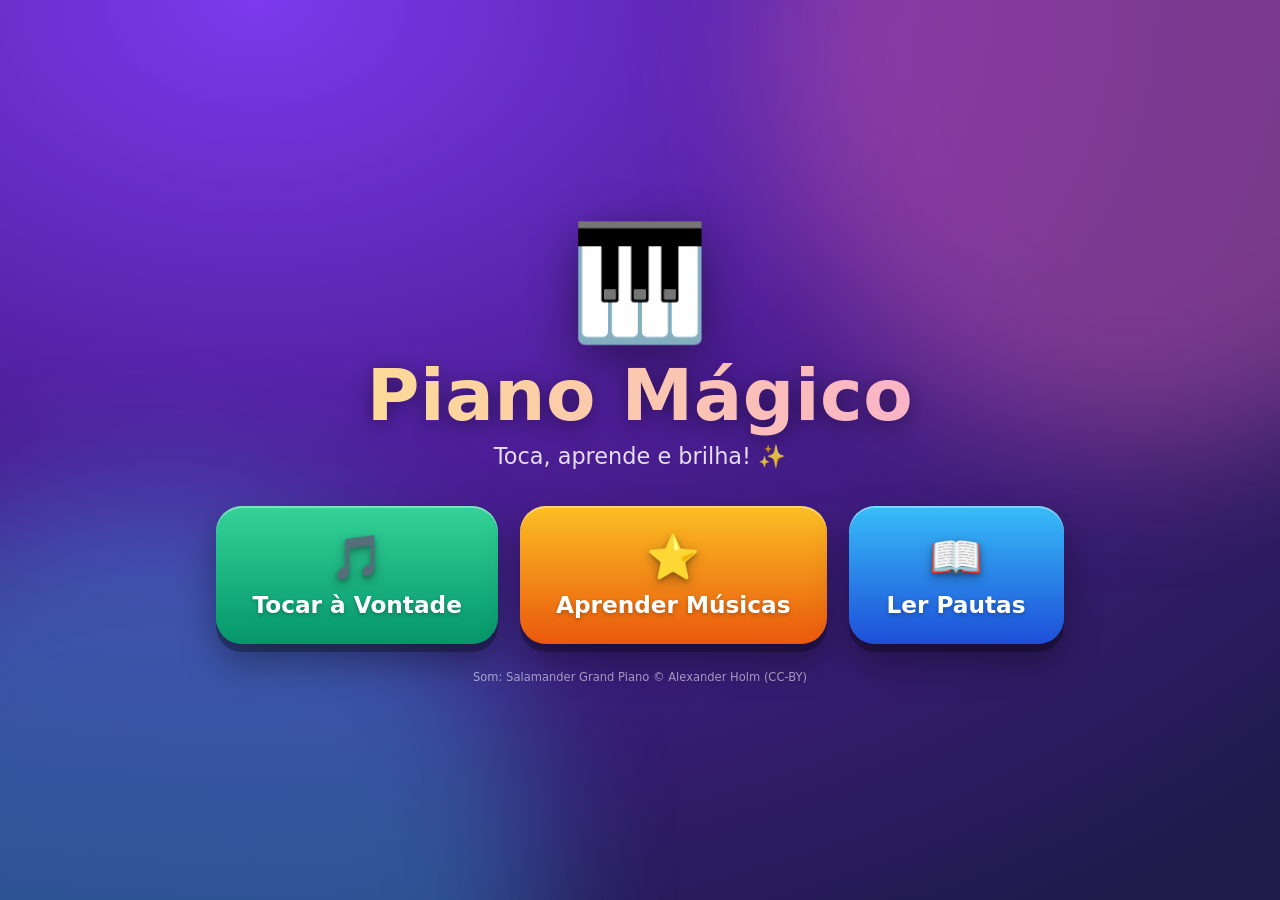
==== index.html @ bbf4ed82 "deploy: Piano Mágico 77d2bf1d482263c0da477a4cc61a22835049cd45" ====
<!DOCTYPE html>
<html lang="pt">
<head>
  <meta charset="UTF-8">
  <meta name="viewport" content="width=device-width, initial-scale=1.0, maximum-scale=1.0, user-scalable=no, viewport-fit=cover">
  <title>Piano Mágico 🎹</title>
  <meta name="description" content="Um piano divertido para crianças aprenderem a tocar as primeiras músicas.">
  <meta name="theme-color" content="#4c1d95">
  <link rel="manifest" href="manifest.webmanifest">
  <link rel="icon" href="icons/icon-192.png">
  <link rel="apple-touch-icon" href="icons/apple-touch-icon.png">
  <meta name="apple-mobile-web-app-capable" content="yes">
  <meta name="mobile-web-app-capable" content="yes">
  <meta name="apple-mobile-web-app-status-bar-style" content="black-translucent">
  <meta name="apple-mobile-web-app-title" content="Piano Mágico">
  <link rel="stylesheet" href="styles.css">
</head>
<body>

  <!-- Fundo animado -->
  <div class="bg" id="bg" aria-hidden="true"></div>

  <!-- Ecrã inicial -->
  <section id="screen-home" class="screen active">
    <div class="home-inner">
      <div class="mascot" aria-hidden="true">🎹</div>
      <h1 class="logo">Piano Mágico</h1>
      <p class="tagline">Toca, aprende e brilha! ✨</p>
      <div class="home-buttons">
        <button class="big-btn btn-free" id="btn-free">
          <span class="big-emoji">🎵</span>
          <span>Tocar à Vontade</span>
        </button>
        <button class="big-btn btn-learn" id="btn-learn">
          <span class="big-emoji">⭐</span>
          <span>Aprender Músicas</span>
        </button>
        <button class="big-btn btn-read" id="btn-read">
          <span class="big-emoji">📖</span>
          <span>Ler Pautas</span>
        </button>
      </div>
      <p class="credit">Som: Salamander Grand Piano © Alexander Holm (CC-BY)</p>
    </div>
  </section>

  <!-- Escolher música -->
  <section id="screen-songs" class="screen">
    <header class="bar">
      <button class="icon-btn" data-goto="home" aria-label="Voltar">⬅️</button>
      <h2>Escolhe uma música</h2>
      <span class="bar-spacer"></span>
    </header>
    <div id="song-list" class="song-list"></div>
  </section>

  <!-- Lições de leitura -->
  <section id="screen-lessons" class="screen">
    <header class="bar">
      <button class="icon-btn" data-goto="home" aria-label="Voltar">⬅️</button>
      <h2>Aprender a ler pautas</h2>
      <span class="bar-spacer"></span>
    </header>
    <div id="lesson-list" class="song-list"></div>
  </section>

  <!-- Piano -->
  <section id="screen-piano" class="screen">
    <header class="bar piano-bar">
      <button class="icon-btn" id="btn-back-piano" aria-label="Voltar">⬅️</button>
      <div id="learn-info" class="learn-info hidden">
        <div class="learn-title-row">
          <span id="learn-title" class="learn-title"></span>
          <span id="hand-badge" class="hand-badge"></span>
          <span id="learn-count" class="learn-count"></span>
        </div>
        <div class="progress"><div id="progress-fill" class="progress-fill"></div></div>
      </div>
      <h2 id="free-title" class="free-title">Toca à vontade! 🎵</h2>
      <span class="bar-spacer"></span>
      <button class="icon-btn" id="btn-demo" title="Ouvir a música">👂</button>
      <button class="icon-btn" id="btn-restart" title="Recomeçar">🔄</button>
      <button class="icon-btn" id="btn-view" title="Modo pauta">🎼</button>
      <button class="icon-btn" id="btn-mic" title="Ouvir o teu piano (microfone)">🎤</button>
      <button class="icon-btn" id="btn-labels" title="Nomes das notas">🏷️</button>
    </header>
    <div class="staff-wrap hidden" id="staff-wrap"></div>
    <div class="kb-scroll" id="kb-scroll">
      <div class="kb-inner" id="kb-inner">
        <div class="note-lane" id="note-lane" aria-hidden="true"></div>
        <div class="keyboard" id="keyboard"></div>
      </div>
    </div>
  </section>

  <!-- Festa de parabéns -->
  <div id="celebrate" class="celebrate hidden">
    <div class="celebrate-card">
      <div class="celebrate-emoji">🎉</div>
      <h2>Parabéns!</h2>
      <p id="celebrate-song"></p>
      <div id="celebrate-stars" class="celebrate-stars"></div>
      <div class="celebrate-buttons">
        <button class="big-btn btn-free" id="btn-again">🔄 Outra vez</button>
        <button class="big-btn btn-learn" id="btn-more-songs">🎶 Mais músicas</button>
      </div>
    </div>
  </div>

  <script src="app.js"></script>
</body>
</html>
---- styles.css ----
* { box-sizing: border-box; -webkit-tap-highlight-color: transparent; }

:root {
  --bg1: #1e1b4b;
  --bg2: #4c1d95;
  --bg3: #7c3aed;
  --glass: rgba(255, 255, 255, .12);
  --glass-border: rgba(255, 255, 255, .22);
  --white-key-w: clamp(54px, 7.5vw, 92px);
}

html, body {
  margin: 0;
  height: 100%;
  overflow: hidden;
  font-family: ui-rounded, "SF Pro Rounded", "Comic Sans MS", "Chalkboard SE", "Segoe UI", system-ui, sans-serif;
  background: radial-gradient(120% 120% at 20% 0%, var(--bg3) 0%, var(--bg2) 45%, var(--bg1) 100%);
  color: #fff;
  user-select: none;
  -webkit-user-select: none;
  touch-action: manipulation;
}

.hidden { display: none !important; }

/* ---------- Fundo animado ---------- */
.bg {
  position: fixed;
  inset: 0;
  overflow: hidden;
  pointer-events: none;
  z-index: 0;
}
.bg::before, .bg::after {
  content: "";
  position: absolute;
  width: 60vmax;
  height: 60vmax;
  border-radius: 50%;
  filter: blur(70px);
  opacity: .35;
  animation: blob 18s ease-in-out infinite alternate;
}
.bg::before { background: #f472b6; top: -25vmax; right: -20vmax; }
.bg::after  { background: #38bdf8; bottom: -28vmax; left: -18vmax; animation-delay: -9s; }
@keyframes blob {
  to { transform: translate(6vmax, 5vmax) scale(1.15); }
}
.bg-note {
  position: absolute;
  bottom: -12%;
  opacity: 0;
  animation: floatNote linear infinite;
}
@keyframes floatNote {
  5%  { opacity: .5; }
  50% { transform: translateY(-55vh) translateX(3vw) rotate(12deg); }
  95% { opacity: .4; }
  100% { transform: translateY(-115vh) translateX(-2vw) rotate(-10deg); opacity: 0; }
}

.screen {
  position: absolute;
  inset: 0;
  display: none;
  flex-direction: column;
  padding-top: env(safe-area-inset-top);
  z-index: 1;
}
.screen.active { display: flex; }

/* ---------- Ecrã inicial ---------- */
.home-inner {
  margin: auto;
  text-align: center;
  padding: 24px;
}
.mascot {
  font-size: clamp(4rem, 14vw, 7rem);
  animation: mascotBounce 2.4s ease-in-out infinite;
  filter: drop-shadow(0 14px 24px rgba(0, 0, 0, .45));
}
@keyframes mascotBounce {
  0%, 100% { transform: translateY(0) rotate(-4deg); }
  50%      { transform: translateY(-14px) rotate(4deg); }
}
.logo {
  font-size: clamp(2.4rem, 9vw, 4.5rem);
  margin: 4px 0 6px;
  letter-spacing: .5px;
  background: linear-gradient(90deg, #fde68a, #f9a8d4, #93c5fd, #fde68a);
  background-size: 300% 100%;
  -webkit-background-clip: text;
  background-clip: text;
  -webkit-text-fill-color: transparent;
  animation: shimmer 6s linear infinite;
  filter: drop-shadow(0 4px 10px rgba(0, 0, 0, .4));
}
@keyframes shimmer { to { background-position: 300% 0; } }
.tagline {
  font-size: clamp(1rem, 3.5vw, 1.4rem);
  opacity: .85;
  margin: 0 0 36px;
}
.home-buttons {
  display: flex;
  gap: 22px;
  justify-content: center;
  flex-wrap: wrap;
}
.credit {
  margin: 26px 0 0;
  font-size: .72rem;
  opacity: .55;
}

.big-btn {
  position: relative;
  overflow: hidden;
  display: flex;
  flex-direction: column;
  align-items: center;
  gap: 8px;
  font: inherit;
  font-size: clamp(1.1rem, 3vw, 1.45rem);
  font-weight: 800;
  color: #fff;
  text-shadow: 0 2px 4px rgba(0, 0, 0, .25);
  border: none;
  border-radius: 26px;
  padding: 26px 36px;
  min-width: 215px;
  cursor: pointer;
  box-shadow: inset 0 2px 0 rgba(255, 255, 255, .35), 0 8px 0 rgba(0, 0, 0, .28), 0 18px 36px rgba(0, 0, 0, .35);
  transition: transform .1s, box-shadow .1s;
}
.big-btn::after {
  content: "";
  position: absolute;
  top: -120%;
  left: -60%;
  width: 40%;
  height: 340%;
  background: rgba(255, 255, 255, .35);
  transform: rotate(25deg);
  animation: shine 3.5s ease-in-out infinite;
}
@keyframes shine {
  0%, 60% { left: -60%; }
  100%    { left: 160%; }
}
.big-btn:active {
  transform: translateY(6px);
  box-shadow: inset 0 2px 0 rgba(255, 255, 255, .35), 0 2px 0 rgba(0, 0, 0, .28), 0 8px 16px rgba(0, 0, 0, .3);
}
.btn-free  { background: linear-gradient(180deg, #34d399, #059669); }
.btn-learn { background: linear-gradient(180deg, #fbbf24, #ea580c); }
.btn-read  { background: linear-gradient(180deg, #38bdf8, #1d4ed8); }
.big-emoji { font-size: 2.7rem; filter: drop-shadow(0 4px 6px rgba(0, 0, 0, .3)); }

/* Ecrãs baixos (telemóvel na horizontal): versão compacta do início */
@media (max-height: 520px) {
  .mascot { font-size: 3.2rem; }
  .logo { font-size: 2.3rem; margin: 0 0 2px; }
  .tagline { margin-bottom: 18px; font-size: 1rem; }
  .big-btn { flex-direction: row; padding: 14px 26px; min-width: 185px; font-size: 1.1rem; }
  .big-emoji { font-size: 1.7rem; }
}

/* ---------- Barra superior ---------- */
.bar {
  display: flex;
  align-items: center;
  gap: 10px;
  margin: 10px 12px 6px;
  padding: 8px 10px;
  flex: 0 0 auto;
  background: var(--glass);
  border: 1px solid var(--glass-border);
  border-radius: 22px;
  backdrop-filter: blur(14px);
  -webkit-backdrop-filter: blur(14px);
  box-shadow: 0 10px 26px rgba(0, 0, 0, .25);
}
.bar h2 { margin: 0; font-size: 1.25rem; }
.bar-spacer { flex: 1; }
.icon-btn {
  font-size: 1.45rem;
  background: rgba(255, 255, 255, .16);
  border: 1px solid rgba(255, 255, 255, .2);
  border-radius: 15px;
  width: 50px;
  height: 50px;
  cursor: pointer;
  flex: 0 0 auto;
  box-shadow: inset 0 1px 0 rgba(255, 255, 255, .3), 0 3px 8px rgba(0, 0, 0, .25);
  transition: transform .1s, background .15s;
}
.icon-btn:active { transform: scale(.88); background: rgba(255, 255, 255, .34); }
.icon-btn.active { background: rgba(255, 255, 255, .45); }
/* O anel cresce com o nível de som captado pelo microfone */
#btn-mic.active {
  background: linear-gradient(180deg, #f87171, #dc2626);
  box-shadow: 0 0 0 calc(2px + var(--mic-level, 0) * 18px) rgba(248, 113, 113, .4);
  transition: box-shadow .08s linear;
}

/* ---------- Lista de músicas ---------- */
.song-list {
  flex: 1;
  overflow-y: auto;
  display: grid;
  grid-template-columns: repeat(auto-fill, minmax(250px, 1fr));
  gap: 16px;
  padding: 8px 16px calc(24px + env(safe-area-inset-bottom));
}
.song-card {
  --c1: #6366f1;
  --c2: #4338ca;
  position: relative;
  overflow: hidden;
  display: flex;
  align-items: center;
  gap: 14px;
  font: inherit;
  text-align: left;
  color: #fff;
  background: linear-gradient(135deg, var(--c1), var(--c2));
  border: 1px solid rgba(255, 255, 255, .3);
  border-radius: 24px;
  padding: 16px;
  cursor: pointer;
  box-shadow: inset 0 1px 0 rgba(255, 255, 255, .3), 0 10px 24px rgba(0, 0, 0, .3);
  transition: transform .12s, box-shadow .12s;
}
.song-card:active { transform: scale(.96); }
.song-emoji {
  font-size: 2.1rem;
  background: rgba(255, 255, 255, .22);
  border-radius: 50%;
  width: 64px;
  height: 64px;
  display: flex;
  align-items: center;
  justify-content: center;
  flex: 0 0 auto;
  box-shadow: inset 0 2px 6px rgba(0, 0, 0, .15);
}
.song-name { font-size: 1.1rem; font-weight: 800; display: block; text-shadow: 0 2px 4px rgba(0,0,0,.25); }
.song-meta { font-size: .92rem; opacity: .9; }
.song-best { margin-left: auto; font-size: 1.05rem; letter-spacing: 2px; filter: drop-shadow(0 2px 3px rgba(0,0,0,.4)); }

/* ---------- Piano ---------- */
.free-title { font-size: 1.15rem; }
.learn-info { flex: 1 1 auto; min-width: 0; }
.learn-title-row {
  display: flex;
  justify-content: space-between;
  gap: 10px;
  font-size: 1.02rem;
  margin-bottom: 6px;
}
.learn-title { font-weight: 800; white-space: nowrap; overflow: hidden; text-overflow: ellipsis; }
.learn-count { opacity: .85; white-space: nowrap; }
.hand-badge {
  font-size: .82rem;
  font-weight: 800;
  padding: 2px 10px;
  border-radius: 99px;
  background: rgba(255, 255, 255, .18);
  white-space: nowrap;
}
.hand-badge:empty { display: none; }
.progress {
  height: 16px;
  background: rgba(0, 0, 0, .35);
  border-radius: 99px;
  overflow: hidden;
  box-shadow: inset 0 2px 4px rgba(0, 0, 0, .4);
}
.progress-fill {
  position: relative;
  height: 100%;
  width: 0%;
  border-radius: 99px;
  background: linear-gradient(90deg, #34d399, #fbbf24, #f472b6);
  transition: width .3s ease;
}
.progress-fill::after {
  content: "";
  position: absolute;
  inset: 0;
  border-radius: 99px;
  background: linear-gradient(90deg, transparent, rgba(255, 255, 255, .45), transparent);
  background-size: 200% 100%;
  animation: progressShine 1.8s linear infinite;
}
@keyframes progressShine { to { background-position: -200% 0; } }

/* ---------- Modo pauta ---------- */
.staff-wrap {
  flex: 0 0 auto;
  height: 132px;
  margin: 4px 12px 2px;
  overflow-x: auto;
  overflow-y: hidden;
  background: rgba(255, 255, 255, .92);
  border: 1px solid var(--glass-border);
  border-radius: 18px;
  box-shadow: inset 0 2px 8px rgba(46, 16, 101, .15), 0 8px 20px rgba(0, 0, 0, .25);
  scrollbar-width: none;
}
.staff-wrap::-webkit-scrollbar { display: none; }
#screen-piano.staff .note-lane { display: none; }

.staff-line { stroke: #3b2a6b; stroke-width: 1.4; }
.staff-clef { font-size: 58px; fill: #3b2a6b; }
.staff-stem { stroke-width: 2.2; stroke-linecap: round; }
.staff-acc { font-size: 17px; font-weight: bold; fill: #3b2a6b; }
.staff-name {
  font-size: 13px;
  font-weight: 800;
  text-anchor: middle;
  font-family: inherit;
}
.staff-halo { fill: none; }

.staff-note.current .staff-halo {
  fill: rgba(250, 204, 21, .35);
  stroke: #f59e0b;
  stroke-width: 2.5;
  animation: haloPulse .8s ease-in-out infinite;
}
@keyframes haloPulse { 50% { stroke-width: 5; } }
.staff-note.played { opacity: .35; }
.staff-note.played .staff-halo { fill: rgba(52, 211, 153, .3); }
.staff-note.miss .staff-halo { fill: rgba(248, 113, 113, .5); stroke: #dc2626; stroke-width: 3; }

.kb-scroll {
  flex: 1;
  overflow-x: auto;
  overflow-y: hidden;
  display: flex;
  align-items: stretch;
  padding: 4px 10px calc(10px + env(safe-area-inset-bottom));
  scrollbar-width: none;
}
.kb-scroll::-webkit-scrollbar { display: none; }

.kb-inner {
  display: flex;
  flex-direction: column;
  margin: 0 auto;
  min-height: 150px;
}

/* Cascata de notas */
.note-lane {
  position: relative;
  height: 118px;
  flex: 0 0 auto;
  margin-bottom: 6px;
}
#screen-piano.free .note-lane { display: none; }
.lane-note {
  position: absolute;
  transform: translateX(-50%);
  width: 40px;
  height: 40px;
  border-radius: 50%;
  display: flex;
  align-items: center;
  justify-content: center;
  font-size: .78rem;
  font-weight: 800;
  color: #fff;
  text-shadow: 0 1px 2px rgba(0, 0, 0, .45);
  border: 2px solid rgba(255, 255, 255, .55);
  box-shadow: inset 0 2px 4px rgba(255, 255, 255, .4), 0 4px 10px rgba(0, 0, 0, .35);
  transition: left .3s ease, top .3s ease, width .3s ease, height .3s ease, opacity .3s ease, font-size .3s ease;
}
.lane-note.next {
  width: 54px;
  height: 54px;
  font-size: 1rem;
  z-index: 2;
  animation: nextGlow 1s ease-in-out infinite;
}
@keyframes nextGlow {
  0%, 100% { box-shadow: inset 0 2px 4px rgba(255,255,255,.4), 0 0 0 4px rgba(255,255,255,.35), 0 6px 14px rgba(0,0,0,.4); }
  50%      { box-shadow: inset 0 2px 4px rgba(255,255,255,.4), 0 0 0 10px rgba(255,255,255,.12), 0 6px 14px rgba(0,0,0,.4); }
}
.lane-note.left { border-color: #22d3ee; border-width: 3px; }
.lane-note.next::after {
  content: "▾";
  position: absolute;
  bottom: -22px;
  font-size: 1.3rem;
  color: #fff;
  text-shadow: 0 2px 4px rgba(0, 0, 0, .5);
  animation: arrowNudge .8s ease-in-out infinite;
}
@keyframes arrowNudge { 50% { transform: translateY(4px); } }

.keyboard {
  position: relative;
  display: flex;
  flex: 1;
  min-height: 140px;
  touch-action: none;
  filter: drop-shadow(0 14px 22px rgba(0, 0, 0, .4));
}

.key { cursor: pointer; }

.key.white {
  position: relative;
  width: var(--white-key-w);
  flex: 0 0 var(--white-key-w);
  background: linear-gradient(180deg, #ffffff 0%, #f4f2fb 70%, #dcd6f0 100%);
  border: 1px solid #2e1065;
  border-top: none;
  border-radius: 0 0 14px 14px;
  display: flex;
  flex-direction: column;
  justify-content: flex-end;
  align-items: center;
  padding-bottom: 12px;
  gap: 6px;
  box-shadow: inset 0 -8px 0 rgba(46, 16, 101, .12), inset 2px 0 2px rgba(255, 255, 255, .8);
  transition: background .08s;
}
.key.white.down {
  background: linear-gradient(180deg, #e6e1f7, #cfc6ee);
  transform: translateY(3px);
  box-shadow: inset 0 -4px 0 rgba(46, 16, 101, .18);
}

.key.black {
  position: absolute;
  top: 0;
  width: calc(var(--white-key-w) * .6);
  height: 58%;
  transform: translateX(-50%);
  background: linear-gradient(180deg, #52525b 0%, #27272a 20%, #09090b 100%);
  border: 1px solid #000;
  border-top: none;
  border-radius: 0 0 10px 10px;
  z-index: 2;
  display: flex;
  flex-direction: column;
  justify-content: flex-end;
  align-items: center;
  padding-bottom: 10px;
  box-shadow: inset 0 -6px 0 rgba(0, 0, 0, .6), inset 2px 2px 3px rgba(255, 255, 255, .25), 0 6px 10px rgba(0, 0, 0, .5);
}
.key.black.down {
  background: linear-gradient(180deg, #3f3f46, #09090b);
  transform: translateX(-50%) translateY(2px);
}

.key-label {
  font-size: clamp(.8rem, 1.8vw, 1.02rem);
  font-weight: 800;
  color: #fff;
  text-shadow: 0 1px 2px rgba(0, 0, 0, .35);
  border-radius: 99px;
  padding: 3px 9px;
  min-width: 2em;
  text-align: center;
  pointer-events: none;
  box-shadow: inset 0 1px 0 rgba(255, 255, 255, .4), 0 2px 4px rgba(0, 0, 0, .25);
}
.key.black .key-label { font-size: .7rem; padding: 2px 5px; }

/* Tecla alvo no modo aprender (azul = mão esquerda) */
.key.target { animation: pulse .8s ease-in-out infinite; }
.key.white.target { background: linear-gradient(180deg, #fef9c3, #fde047 70%, #facc15); }
.key.black.target { background: linear-gradient(180deg, #b45309, #78350f); }
.key.white.target.left { background: linear-gradient(180deg, #cffafe, #67e8f9 70%, #22d3ee); }
.key.black.target.left { background: linear-gradient(180deg, #0e7490, #164e63); }
.key.target::after {
  content: "⭐";
  position: absolute;
  top: 12px;
  left: 50%;
  transform: translateX(-50%);
  font-size: 1.6rem;
  filter: drop-shadow(0 3px 5px rgba(0, 0, 0, .4));
  animation: starBounce .8s ease-in-out infinite;
  pointer-events: none;
}
.key.black.target::after { font-size: 1.05rem; top: 6px; }
@keyframes pulse { 50% { filter: brightness(1.15); } }
@keyframes starBounce { 50% { transform: translateX(-50%) translateY(8px); } }

/* Demonstração */
.key.white.demo { background: linear-gradient(180deg, #e0f2fe, #7dd3fc 70%, #38bdf8); }
.key.black.demo { background: linear-gradient(180deg, #0284c7, #075985); }

/* Tecla errada */
.key.wrong { animation: shake .3s; }
.key.white.wrong { background: linear-gradient(180deg, #fee2e2, #f87171); }
@keyframes shake {
  25% { transform: translateX(-4px); }
  75% { transform: translateX(4px); }
}

/* Partículas ao tocar */
.particle {
  position: fixed;
  pointer-events: none;
  z-index: 40;
  font-size: 1.3rem;
  animation: particleUp .9s ease-out forwards;
  filter: drop-shadow(0 2px 3px rgba(0, 0, 0, .3));
}
@keyframes particleUp {
  to { transform: translateY(-110px) scale(1.5) rotate(20deg); opacity: 0; }
}

/* ---------- Celebração ---------- */
.celebrate {
  position: fixed;
  inset: 0;
  background: rgba(20, 8, 50, .8);
  backdrop-filter: blur(6px);
  -webkit-backdrop-filter: blur(6px);
  display: flex;
  align-items: center;
  justify-content: center;
  z-index: 50;
}
.celebrate-card {
  background: linear-gradient(160deg, #8b5cf6, #4c1d95);
  border: 2px solid rgba(255, 255, 255, .45);
  border-radius: 34px;
  padding: 30px 40px;
  text-align: center;
  box-shadow: inset 0 2px 0 rgba(255, 255, 255, .35), 0 24px 70px rgba(0, 0, 0, .55);
  animation: pop .4s cubic-bezier(.18, 1.4, .4, 1);
  max-width: 90vw;
}
@keyframes pop { from { transform: scale(.5); opacity: 0; } }
.celebrate-emoji { font-size: 3.6rem; animation: mascotBounce 1.6s ease-in-out infinite; }
.celebrate-card h2 { margin: 8px 0 4px; font-size: 2.1rem; text-shadow: 0 3px 6px rgba(0, 0, 0, .35); }
.celebrate-stars { font-size: 2.7rem; letter-spacing: 8px; margin: 10px 0 18px; }
.celebrate-stars .star { display: inline-block; animation: starIn .55s cubic-bezier(.18, 1.4, .4, 1) backwards; }
.celebrate-stars .star:nth-child(2) { animation-delay: .28s; }
.celebrate-stars .star:nth-child(3) { animation-delay: .56s; }
@keyframes starIn { from { transform: scale(0) rotate(-200deg); } }
.celebrate-buttons { display: flex; gap: 14px; justify-content: center; flex-wrap: wrap; }
.celebrate-buttons .big-btn { padding: 14px 22px; min-width: 0; font-size: 1.05rem; border-radius: 18px; }

/* Confetes */
.confetti {
  position: fixed;
  top: -20px;
  font-size: 1.6rem;
  z-index: 60;
  pointer-events: none;
  animation: fall linear forwards;
}
@keyframes fall {
  to { transform: translateY(110vh) rotate(720deg); }
}

@media (prefers-reduced-motion: reduce) {
  *, *::before, *::after { animation-duration: .01s !important; animation-iteration-count: 1 !important; }
}
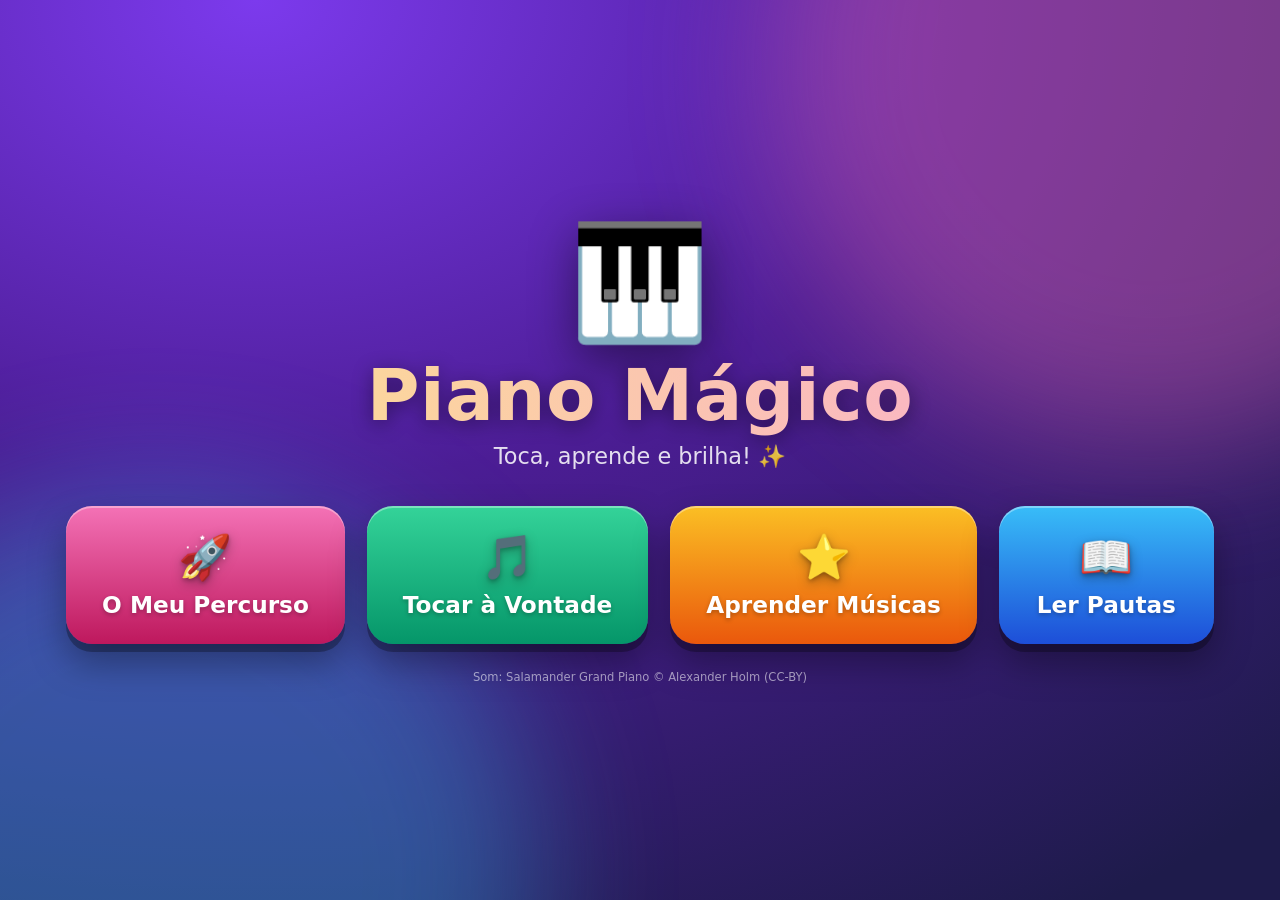
==== commit bb459da0: "deploy: Piano Mágico 2b0d58badc0be10dc6d456c085049376ee8a627a" ====
--- a/index.html
+++ b/index.html
@@ -27,6 +27,10 @@
       <h1 class="logo">Piano Mágico</h1>
       <p class="tagline">Toca, aprende e brilha! ✨</p>
       <div class="home-buttons">
+        <button class="big-btn btn-course" id="btn-course">
+          <span class="big-emoji">🚀</span>
+          <span>O Meu Percurso</span>
+        </button>
         <button class="big-btn btn-free" id="btn-free">
           <span class="big-emoji">🎵</span>
           <span>Tocar à Vontade</span>
@@ -52,6 +56,16 @@
       <span class="bar-spacer"></span>
     </header>
     <div id="song-list" class="song-list"></div>
+  </section>
+
+  <!-- Percurso (curso passo a passo) -->
+  <section id="screen-course" class="screen">
+    <header class="bar">
+      <button class="icon-btn" data-goto="home" aria-label="Voltar">⬅️</button>
+      <h2>O Meu Percurso 🚀</h2>
+      <span class="bar-spacer"></span>
+    </header>
+    <div id="course-list" class="course-list"></div>
   </section>
 
   <!-- Lições de leitura -->
@@ -102,7 +116,7 @@
       <div id="celebrate-stars" class="celebrate-stars"></div>
       <div class="celebrate-buttons">
         <button class="big-btn btn-free" id="btn-again">🔄 Outra vez</button>
-        <button class="big-btn btn-learn" id="btn-more-songs">🎶 Mais músicas</button>
+        <button class="big-btn btn-learn" id="btn-more-songs">➡️ Continuar</button>
       </div>
     </div>
   </div>
--- a/styles.css
+++ b/styles.css
@@ -156,6 +156,7 @@
 .btn-free  { background: linear-gradient(180deg, #34d399, #059669); }
 .btn-learn { background: linear-gradient(180deg, #fbbf24, #ea580c); }
 .btn-read  { background: linear-gradient(180deg, #38bdf8, #1d4ed8); }
+.btn-course { background: linear-gradient(180deg, #f472b6, #be185d); }
 .big-emoji { font-size: 2.7rem; filter: drop-shadow(0 4px 6px rgba(0, 0, 0, .3)); }
 
 /* Ecrãs baixos (telemóvel na horizontal): versão compacta do início */
@@ -250,6 +251,70 @@
 .song-meta { font-size: .92rem; opacity: .9; }
 .song-best { margin-left: auto; font-size: 1.05rem; letter-spacing: 2px; filter: drop-shadow(0 2px 3px rgba(0,0,0,.4)); }
 
+/* ---------- Percurso ---------- */
+.course-list {
+  flex: 1;
+  overflow-y: auto;
+  position: relative;
+  display: flex;
+  flex-direction: column;
+  gap: 14px;
+  padding: 12px 18px calc(28px + env(safe-area-inset-bottom));
+  max-width: 560px;
+  width: 100%;
+  margin: 0 auto;
+}
+.course-list::before {
+  content: "";
+  position: absolute;
+  top: 20px;
+  bottom: 20px;
+  left: 50%;
+  border-left: 3px dashed rgba(255, 255, 255, .3);
+}
+.course-item {
+  position: relative;
+  display: flex;
+  align-items: center;
+  gap: 12px;
+  font: inherit;
+  text-align: left;
+  color: #fff;
+  background: linear-gradient(135deg, #8b5cf6, #6d28d9);
+  border: 2px solid rgba(255, 255, 255, .35);
+  border-radius: 99px;
+  padding: 10px 20px 10px 12px;
+  width: 78%;
+  cursor: pointer;
+  box-shadow: inset 0 1px 0 rgba(255, 255, 255, .3), 0 8px 18px rgba(0, 0, 0, .3);
+  transition: transform .12s;
+}
+.course-item:active:not(.locked) { transform: scale(.96); }
+.course-item.right { align-self: flex-end; }
+.course-item.locked {
+  background: rgba(255, 255, 255, .08);
+  border-color: rgba(255, 255, 255, .15);
+  color: rgba(255, 255, 255, .45);
+  cursor: default;
+  filter: grayscale(.6);
+}
+.course-num {
+  flex: 0 0 auto;
+  width: 44px;
+  height: 44px;
+  border-radius: 50%;
+  background: rgba(255, 255, 255, .22);
+  display: flex;
+  align-items: center;
+  justify-content: center;
+  font-size: 1.15rem;
+  font-weight: 800;
+  box-shadow: inset 0 2px 5px rgba(0, 0, 0, .2);
+}
+.course-emoji { font-size: 1.7rem; }
+.course-name { display: block; font-weight: 800; font-size: 1rem; }
+.course-stars { font-size: .85rem; opacity: .9; letter-spacing: 2px; }
+
 /* ---------- Piano ---------- */
 .free-title { font-size: 1.15rem; }
 .learn-info { flex: 1 1 auto; min-width: 0; }
